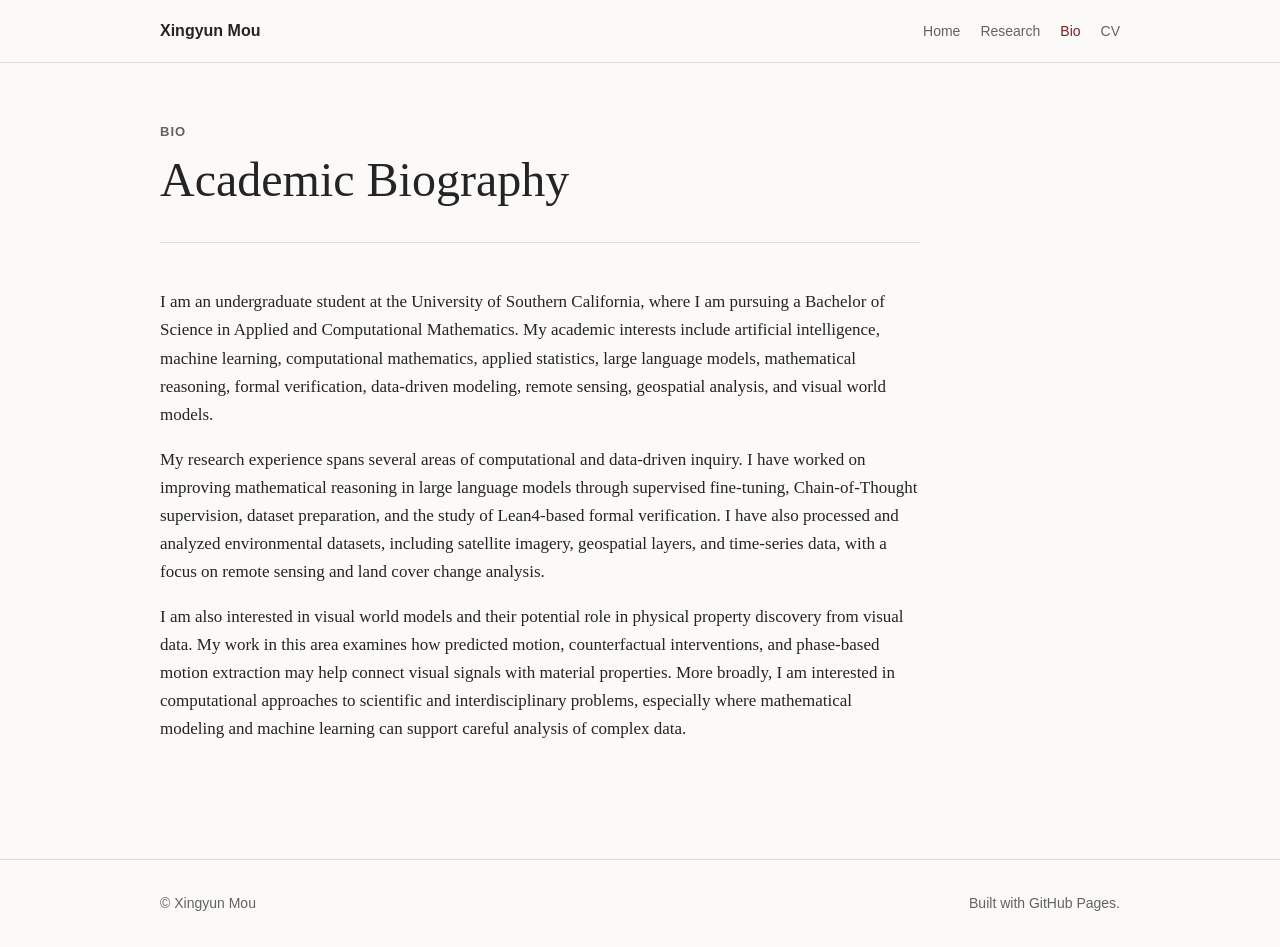
==== bio.html @ 6e36f280 "Update CV and remove writing section" ====
<!DOCTYPE html>
<html lang="en">
<head>
  <meta charset="utf-8">
  <meta name="viewport" content="width=device-width, initial-scale=1">
  <meta name="description" content="Academic biography for Xingyun Mou.">
  <title>Bio | Xingyun Mou</title>
  <link rel="stylesheet" href="assets/styles.css">
</head>
<body>
  <header class="site-header">
    <nav class="nav container" aria-label="Primary navigation">
      <a class="site-title" href="index.html">Xingyun Mou</a>
      <div class="nav-links">
        <a href="index.html">Home</a>
        <a href="research.html">Research</a>
        <a href="bio.html" aria-current="page">Bio</a>
        <a href="files/Xingyun_Mou_CV.pdf">CV</a>
      </div>
    </nav>
  </header>

  <main class="container page">
    <header class="page-header">
      <p class="eyebrow">Bio</p>
      <h1>Academic Biography</h1>
    </header>

    <section class="section-block prose">
      <p>
        I am an undergraduate student at the University of Southern California, where I am
        pursuing a Bachelor of Science in Applied and Computational Mathematics. My
        academic interests include artificial intelligence, machine learning,
        computational mathematics, applied statistics, large language models, mathematical
        reasoning, formal verification, data-driven modeling, remote sensing, geospatial
        analysis, and visual world models.
      </p>

      <p>
        My research experience spans several areas of computational and data-driven
        inquiry. I have worked on improving mathematical reasoning in large language
        models through supervised fine-tuning, Chain-of-Thought supervision, dataset
        preparation, and the study of Lean4-based formal verification. I have also
        processed and analyzed environmental datasets, including satellite imagery,
        geospatial layers, and time-series data, with a focus on remote sensing and land
        cover change analysis.
      </p>

      <p>
        I am also interested in visual world models and their potential role in physical
        property discovery from visual data. My work in this area examines how predicted
        motion, counterfactual interventions, and phase-based motion extraction may help
        connect visual signals with material properties. More broadly, I am interested in
        computational approaches to scientific and interdisciplinary problems, especially
        where mathematical modeling and machine learning can support careful analysis of
        complex data.
      </p>
    </section>
  </main>

  <footer class="site-footer">
    <div class="container">
      <p>&copy; Xingyun Mou</p>
      <p>Built with GitHub Pages.</p>
    </div>
  </footer>
</body>
</html>
---- assets/styles.css ----
:root {
  --background: #fbfaf8;
  --surface: #ffffff;
  --text: #242424;
  --muted: #626262;
  --border: #dedad2;
  --accent: #7a1f24;
  --accent-dark: #5f161b;
  --tag-bg: #f1eee8;
  --max-width: 960px;
}

* {
  box-sizing: border-box;
}

html {
  scroll-behavior: smooth;
}

body {
  margin: 0;
  background: var(--background);
  color: var(--text);
  font-family: Georgia, "Times New Roman", serif;
  font-size: 17px;
  line-height: 1.65;
}

a {
  color: var(--accent);
  text-decoration-thickness: 1px;
  text-underline-offset: 3px;
}

a:hover,
a:focus {
  color: var(--accent-dark);
}

.container {
  width: min(100% - 32px, var(--max-width));
  margin: 0 auto;
}

.site-header {
  background: rgba(251, 250, 248, 0.96);
  border-bottom: 1px solid var(--border);
}

.nav {
  display: flex;
  align-items: center;
  justify-content: space-between;
  gap: 24px;
  padding: 18px 0;
}

.site-title {
  color: var(--text);
  font-family: -apple-system, BlinkMacSystemFont, "Segoe UI", sans-serif;
  font-size: 16px;
  font-weight: 700;
  letter-spacing: 0;
  text-decoration: none;
  white-space: nowrap;
}

.nav-links {
  display: flex;
  flex-wrap: wrap;
  justify-content: flex-end;
  gap: 14px 20px;
  font-family: -apple-system, BlinkMacSystemFont, "Segoe UI", sans-serif;
  font-size: 14px;
}

.nav-links a {
  color: var(--muted);
  text-decoration: none;
}

.nav-links a:hover,
.nav-links a:focus,
.nav-links a[aria-current="page"] {
  color: var(--accent);
}

.profile-layout {
  display: grid;
  grid-template-columns: 250px minmax(0, 1fr);
  gap: 54px;
  padding: 72px 0 42px;
}

.profile-panel {
  display: flex;
  flex-direction: column;
  gap: 22px;
}

.portrait {
  display: grid;
  place-items: center;
  width: 100%;
  aspect-ratio: 1;
  margin: 0;
  overflow: hidden;
  border: 1px solid var(--border);
  border-radius: 4px;
  background:
    linear-gradient(135deg, rgba(122, 31, 36, 0.1), rgba(66, 102, 116, 0.12)),
    var(--surface);
}

.portrait img {
  width: 100%;
  height: 100%;
  object-fit: cover;
  color: var(--muted);
  font-family: -apple-system, BlinkMacSystemFont, "Segoe UI", sans-serif;
  font-size: 14px;
  text-align: center;
}

.contact-links,
.quick-links {
  display: flex;
  flex-wrap: wrap;
  gap: 10px 16px;
  font-family: -apple-system, BlinkMacSystemFont, "Segoe UI", sans-serif;
  font-size: 14px;
}

.contact-links {
  flex-direction: column;
  gap: 8px;
}

.contact-links a,
.quick-links a {
  width: fit-content;
}

.intro {
  max-width: 660px;
}

.eyebrow {
  margin: 0 0 8px;
  color: var(--muted);
  font-family: -apple-system, BlinkMacSystemFont, "Segoe UI", sans-serif;
  font-size: 13px;
  font-weight: 700;
  letter-spacing: 0.08em;
  text-transform: uppercase;
}

h1,
h2,
h3 {
  margin: 0;
  color: var(--text);
  line-height: 1.2;
}

h1 {
  font-size: clamp(34px, 6vw, 56px);
  font-weight: 500;
}

h2 {
  font-size: 24px;
  font-weight: 500;
}

.lead {
  margin: 18px 0 0;
  font-size: 22px;
  line-height: 1.45;
}

.institution {
  margin: 4px 0 24px;
  color: var(--muted);
  font-family: -apple-system, BlinkMacSystemFont, "Segoe UI", sans-serif;
  font-size: 16px;
}

.section-block {
  margin: 34px 0 52px;
  padding-top: 28px;
  border-top: 1px solid var(--border);
}

.section-block h2 {
  margin-bottom: 12px;
}

.page {
  padding: 58px 0 64px;
}

.page-header {
  max-width: 730px;
  margin-bottom: 34px;
}

.page-header h1 {
  font-size: clamp(32px, 5vw, 48px);
}

.page-header p:last-child {
  color: var(--muted);
}

.project-list {
  display: grid;
  gap: 24px;
}

.project {
  padding: 26px;
  background: var(--surface);
  border: 1px solid var(--border);
  border-radius: 6px;
}

.project-heading {
  margin-bottom: 14px;
}

.project-meta {
  margin: 8px 0 0;
  color: var(--muted);
  font-family: -apple-system, BlinkMacSystemFont, "Segoe UI", sans-serif;
  font-size: 14px;
}

.keywords {
  display: flex;
  flex-wrap: wrap;
  gap: 8px;
  margin: 20px 0 0;
  font-family: -apple-system, BlinkMacSystemFont, "Segoe UI", sans-serif;
  font-size: 13px;
}

.keywords span {
  padding: 4px 9px;
  background: var(--tag-bg);
  border: 1px solid var(--border);
  border-radius: 999px;
  color: #4b4b4b;
}

.project-link {
  margin: 18px 0 0;
  color: var(--muted);
  font-family: -apple-system, BlinkMacSystemFont, "Segoe UI", sans-serif;
  font-size: 14px;
}

.prose {
  max-width: 760px;
}

.site-footer {
  padding: 32px 0;
  border-top: 1px solid var(--border);
  color: var(--muted);
  font-family: -apple-system, BlinkMacSystemFont, "Segoe UI", sans-serif;
  font-size: 14px;
}

.site-footer .container {
  display: flex;
  align-items: center;
  justify-content: space-between;
  gap: 16px;
}

.site-footer p {
  margin: 0;
}

@media (max-width: 760px) {
  .nav {
    align-items: flex-start;
    flex-direction: column;
    gap: 12px;
  }

  .nav-links {
    justify-content: flex-start;
  }

  .profile-layout {
    grid-template-columns: 1fr;
    gap: 32px;
    padding-top: 46px;
  }

  .profile-panel {
    max-width: 280px;
  }

  .contact-links {
    flex-direction: row;
  }

  .project {
    padding: 20px;
  }

  .site-footer .container {
    align-items: flex-start;
    flex-direction: column;
    gap: 6px;
  }
}
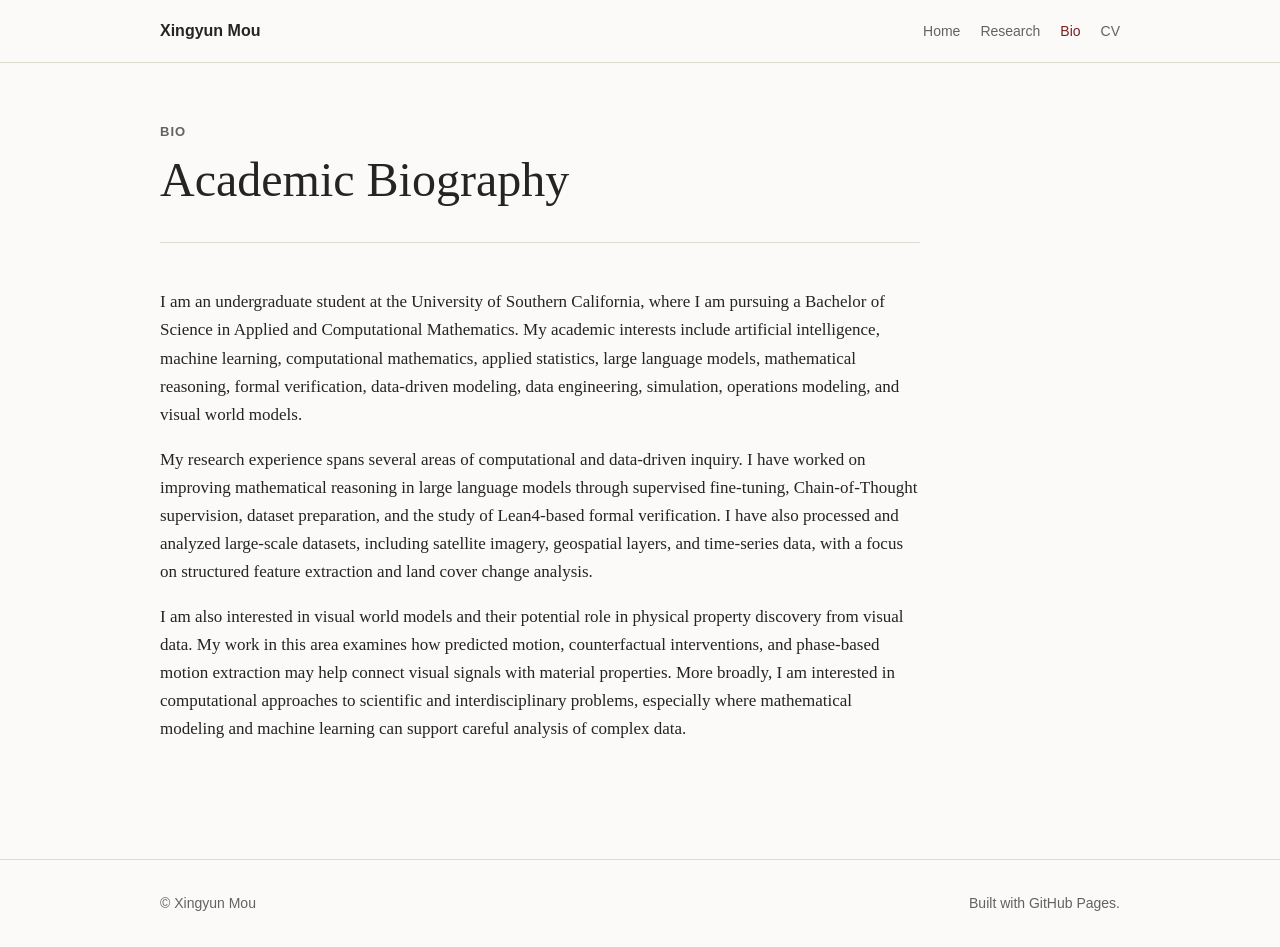
==== commit fe8700d6: "Update research experience and interests" ====
--- a/bio.html
+++ b/bio.html
@@ -32,8 +32,8 @@
         pursuing a Bachelor of Science in Applied and Computational Mathematics. My
         academic interests include artificial intelligence, machine learning,
         computational mathematics, applied statistics, large language models, mathematical
-        reasoning, formal verification, data-driven modeling, remote sensing, geospatial
-        analysis, and visual world models.
+        reasoning, formal verification, data-driven modeling, data engineering,
+        simulation, operations modeling, and visual world models.
       </p>
 
       <p>
@@ -41,9 +41,9 @@
         inquiry. I have worked on improving mathematical reasoning in large language
         models through supervised fine-tuning, Chain-of-Thought supervision, dataset
         preparation, and the study of Lean4-based formal verification. I have also
-        processed and analyzed environmental datasets, including satellite imagery,
-        geospatial layers, and time-series data, with a focus on remote sensing and land
-        cover change analysis.
+        processed and analyzed large-scale datasets, including satellite imagery,
+        geospatial layers, and time-series data, with a focus on structured feature
+        extraction and land cover change analysis.
       </p>
 
       <p>
--- a/assets/styles.css
+++ b/assets/styles.css
@@ -254,13 +254,6 @@
   color: #4b4b4b;
 }
 
-.project-link {
-  margin: 18px 0 0;
-  color: var(--muted);
-  font-family: -apple-system, BlinkMacSystemFont, "Segoe UI", sans-serif;
-  font-size: 14px;
-}
-
 .prose {
   max-width: 760px;
 }
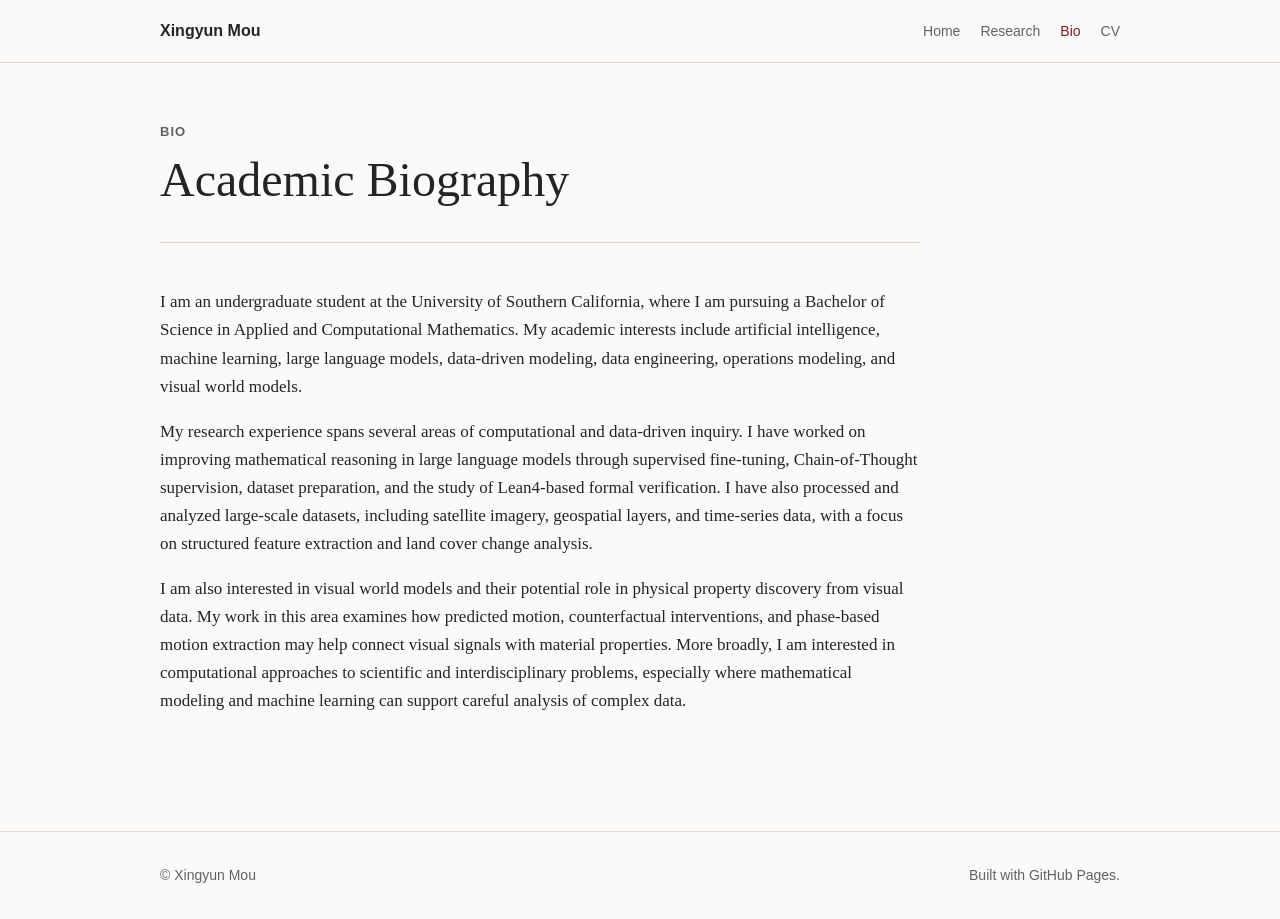
==== commit 9d55b96d: "Refine academic interests" ====
--- a/bio.html
+++ b/bio.html
@@ -30,10 +30,9 @@
       <p>
         I am an undergraduate student at the University of Southern California, where I am
         pursuing a Bachelor of Science in Applied and Computational Mathematics. My
-        academic interests include artificial intelligence, machine learning,
-        computational mathematics, applied statistics, large language models, mathematical
-        reasoning, formal verification, data-driven modeling, data engineering,
-        simulation, operations modeling, and visual world models.
+        academic interests include artificial intelligence, machine learning, large
+        language models, data-driven modeling, data engineering, operations modeling, and
+        visual world models.
       </p>
 
       <p>
--- a/assets/styles.css
+++ b/assets/styles.css
@@ -254,6 +254,12 @@
   color: #4b4b4b;
 }
 
+.project-link {
+  margin: 18px 0 0;
+  font-family: -apple-system, BlinkMacSystemFont, "Segoe UI", sans-serif;
+  font-size: 14px;
+}
+
 .prose {
   max-width: 760px;
 }
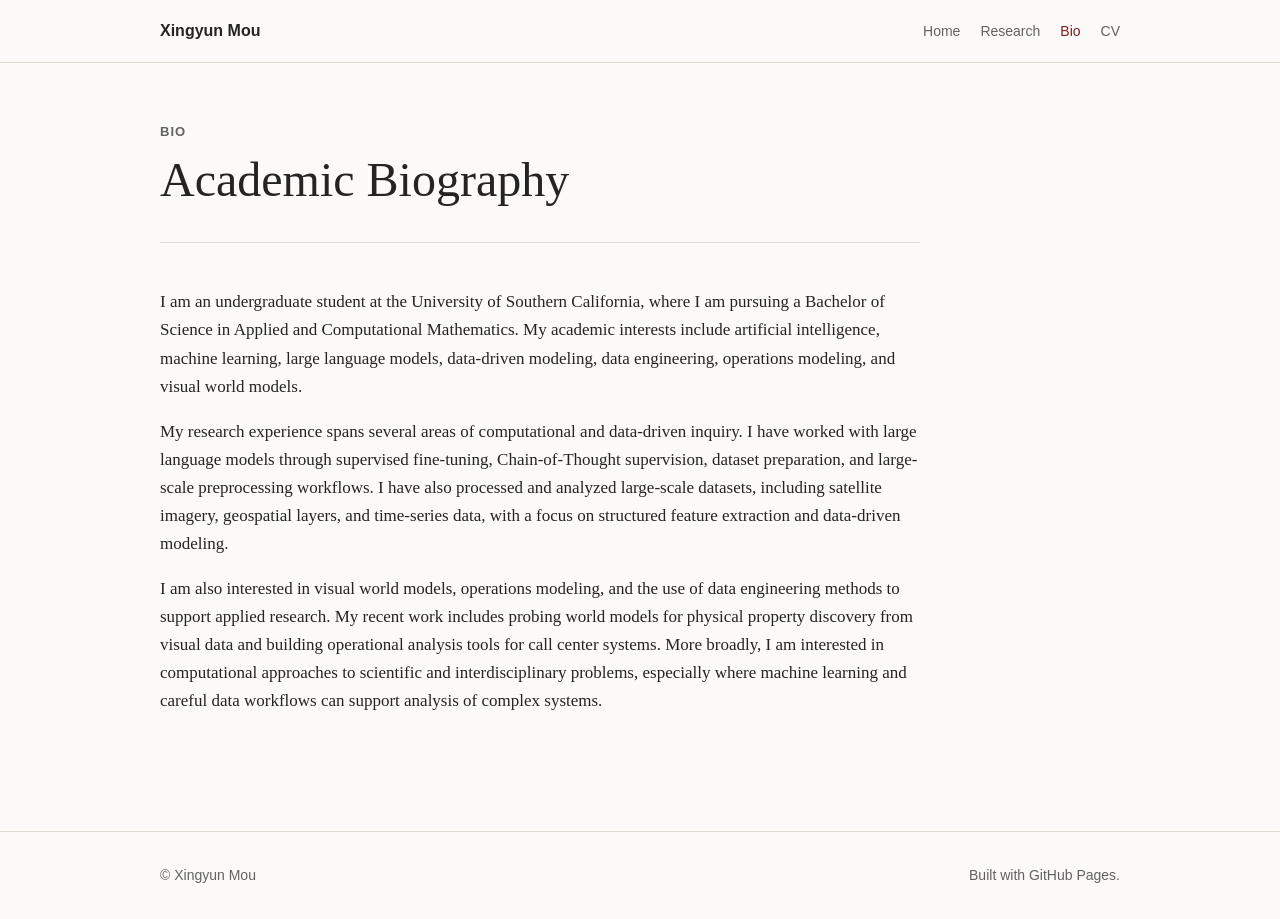
==== commit 63cef4e0: "Update academic biography interests" ====
--- a/bio.html
+++ b/bio.html
@@ -37,22 +37,21 @@
 
       <p>
         My research experience spans several areas of computational and data-driven
-        inquiry. I have worked on improving mathematical reasoning in large language
-        models through supervised fine-tuning, Chain-of-Thought supervision, dataset
-        preparation, and the study of Lean4-based formal verification. I have also
-        processed and analyzed large-scale datasets, including satellite imagery,
-        geospatial layers, and time-series data, with a focus on structured feature
-        extraction and land cover change analysis.
+        inquiry. I have worked with large language models through supervised fine-tuning,
+        Chain-of-Thought supervision, dataset preparation, and large-scale preprocessing
+        workflows. I have also processed and analyzed large-scale datasets, including
+        satellite imagery, geospatial layers, and time-series data, with a focus on
+        structured feature extraction and data-driven modeling.
       </p>
 
       <p>
-        I am also interested in visual world models and their potential role in physical
-        property discovery from visual data. My work in this area examines how predicted
-        motion, counterfactual interventions, and phase-based motion extraction may help
-        connect visual signals with material properties. More broadly, I am interested in
-        computational approaches to scientific and interdisciplinary problems, especially
-        where mathematical modeling and machine learning can support careful analysis of
-        complex data.
+        I am also interested in visual world models, operations modeling, and the use of
+        data engineering methods to support applied research. My recent work includes
+        probing world models for physical property discovery from visual data and building
+        operational analysis tools for call center systems. More broadly, I am interested
+        in computational approaches to scientific and interdisciplinary problems,
+        especially where machine learning and careful data workflows can support analysis
+        of complex systems.
       </p>
     </section>
   </main>
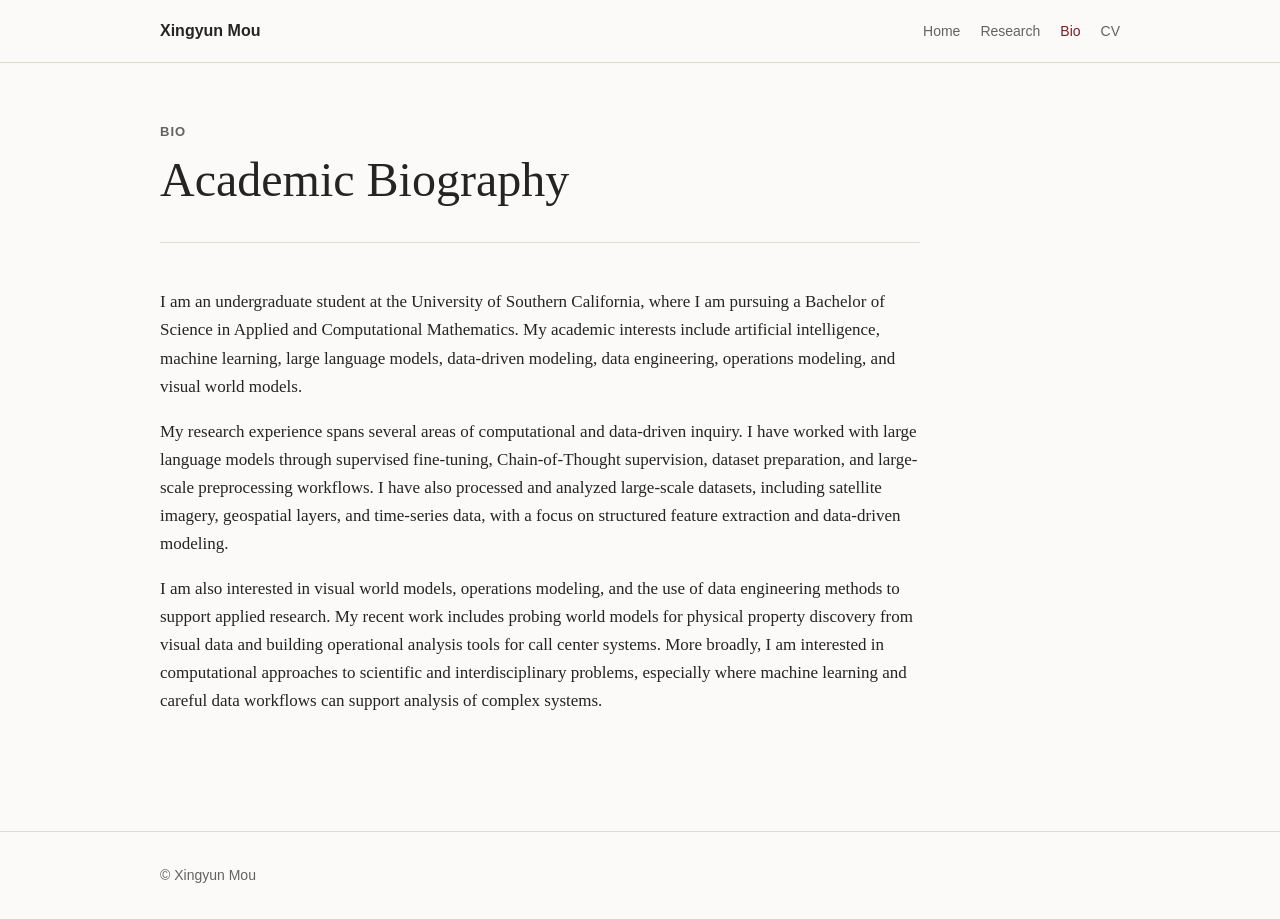
==== commit d63eb3aa: "Remove GitHub Pages footer text" ====
--- a/bio.html
+++ b/bio.html
@@ -59,7 +59,6 @@
   <footer class="site-footer">
     <div class="container">
       <p>&copy; Xingyun Mou</p>
-      <p>Built with GitHub Pages.</p>
     </div>
   </footer>
 </body>
--- a/assets/styles.css
+++ b/assets/styles.css
@@ -123,8 +123,7 @@
   text-align: center;
 }
 
-.contact-links,
-.quick-links {
+.contact-links {
   display: flex;
   flex-wrap: wrap;
   gap: 10px 16px;
@@ -134,12 +133,23 @@
 
 .contact-links {
   flex-direction: column;
-  gap: 8px;
-}
-
-.contact-links a,
-.quick-links a {
+  gap: 7px;
+}
+
+.contact-links a {
+  display: inline-flex;
+  align-items: center;
+  gap: 7px;
   width: fit-content;
+  line-height: 1.35;
+}
+
+.contact-icon {
+  display: inline-block;
+  width: 1em;
+  height: 1em;
+  flex: 0 0 1em;
+  fill: currentColor;
 }
 
 .intro {
@@ -273,10 +283,7 @@
 }
 
 .site-footer .container {
-  display: flex;
-  align-items: center;
-  justify-content: space-between;
-  gap: 16px;
+  display: block;
 }
 
 .site-footer p {
@@ -311,10 +318,4 @@
   .project {
     padding: 20px;
   }
-
-  .site-footer .container {
-    align-items: flex-start;
-    flex-direction: column;
-    gap: 6px;
-  }
-}
+}
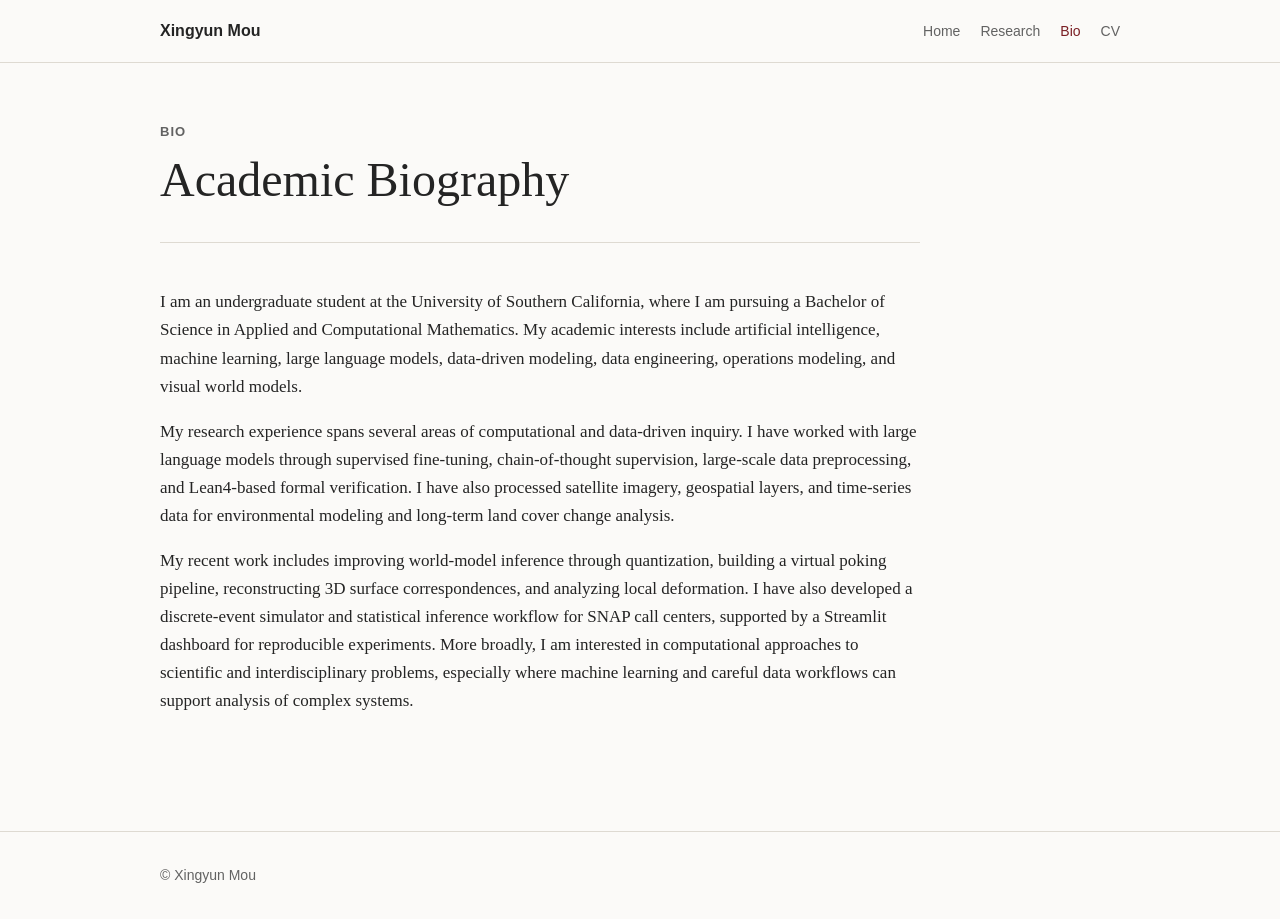
==== commit b80f537b: "Update CV and research experience" ====
--- a/bio.html
+++ b/bio.html
@@ -38,17 +38,18 @@
       <p>
         My research experience spans several areas of computational and data-driven
         inquiry. I have worked with large language models through supervised fine-tuning,
-        Chain-of-Thought supervision, dataset preparation, and large-scale preprocessing
-        workflows. I have also processed and analyzed large-scale datasets, including
-        satellite imagery, geospatial layers, and time-series data, with a focus on
-        structured feature extraction and data-driven modeling.
+        chain-of-thought supervision, large-scale data preprocessing, and Lean4-based
+        formal verification. I have also processed satellite imagery, geospatial layers,
+        and time-series data for environmental modeling and long-term land cover change
+        analysis.
       </p>
 
       <p>
-        I am also interested in visual world models, operations modeling, and the use of
-        data engineering methods to support applied research. My recent work includes
-        probing world models for physical property discovery from visual data and building
-        operational analysis tools for call center systems. More broadly, I am interested
+        My recent work includes improving world-model inference through quantization,
+        building a virtual poking pipeline, reconstructing 3D surface correspondences,
+        and analyzing local deformation. I have also developed a discrete-event simulator
+        and statistical inference workflow for SNAP call centers, supported by a
+        Streamlit dashboard for reproducible experiments. More broadly, I am interested
         in computational approaches to scientific and interdisciplinary problems,
         especially where machine learning and careful data workflows can support analysis
         of complex systems.
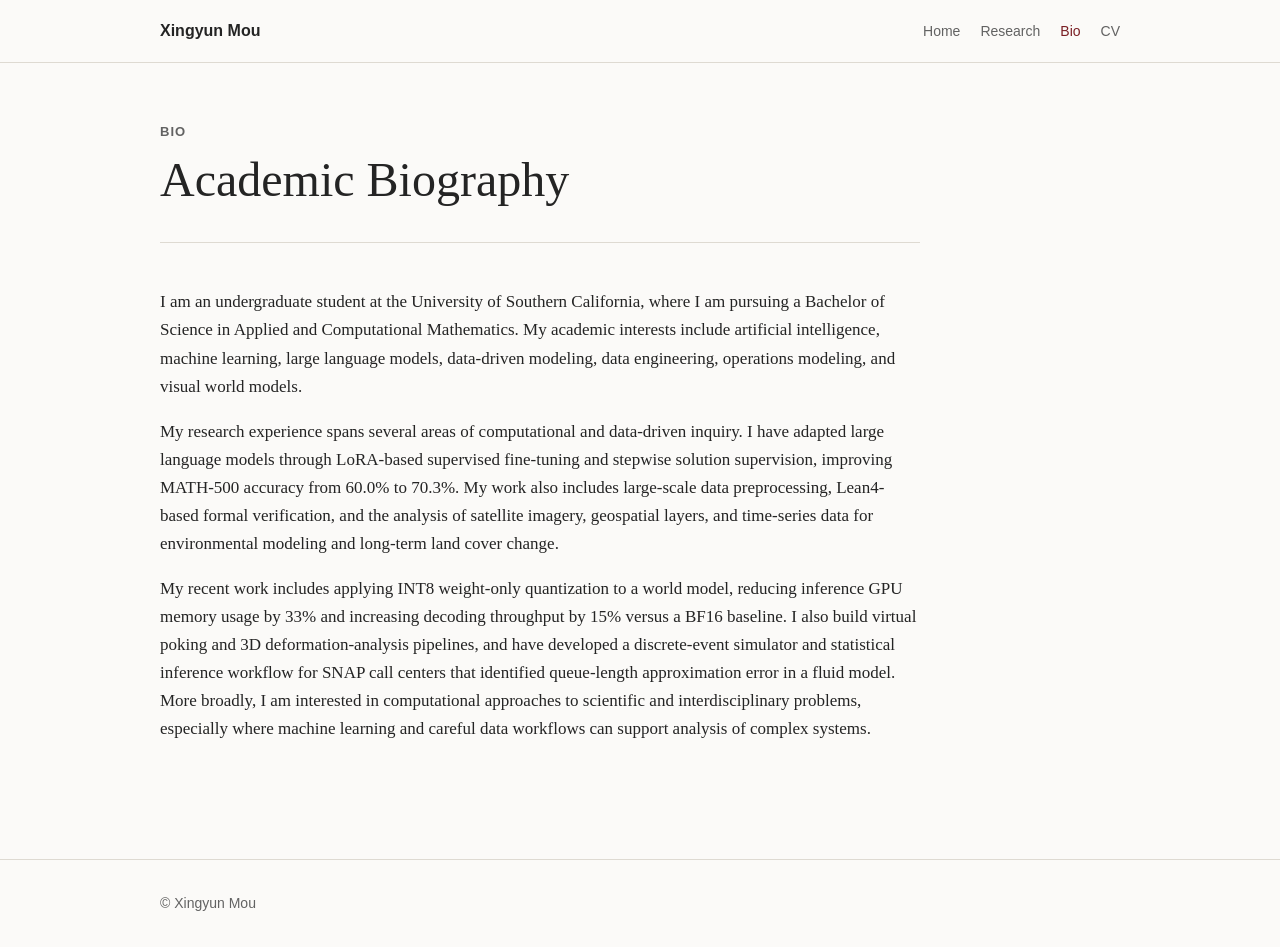
==== commit dd1517a7: "Polish research profile and update CV" ====
--- a/bio.html
+++ b/bio.html
@@ -37,22 +37,22 @@
 
       <p>
         My research experience spans several areas of computational and data-driven
-        inquiry. I have worked with large language models through supervised fine-tuning,
-        chain-of-thought supervision, large-scale data preprocessing, and Lean4-based
-        formal verification. I have also processed satellite imagery, geospatial layers,
-        and time-series data for environmental modeling and long-term land cover change
-        analysis.
+        inquiry. I have adapted large language models through LoRA-based supervised
+        fine-tuning and stepwise solution supervision, improving MATH-500 accuracy from
+        60.0% to 70.3%. My work also includes large-scale data preprocessing, Lean4-based
+        formal verification, and the analysis of satellite imagery, geospatial layers,
+        and time-series data for environmental modeling and long-term land cover change.
       </p>
 
       <p>
-        My recent work includes improving world-model inference through quantization,
-        building a virtual poking pipeline, reconstructing 3D surface correspondences,
-        and analyzing local deformation. I have also developed a discrete-event simulator
-        and statistical inference workflow for SNAP call centers, supported by a
-        Streamlit dashboard for reproducible experiments. More broadly, I am interested
-        in computational approaches to scientific and interdisciplinary problems,
-        especially where machine learning and careful data workflows can support analysis
-        of complex systems.
+        My recent work includes applying INT8 weight-only quantization to a world model,
+        reducing inference GPU memory usage by 33% and increasing decoding throughput by
+        15% versus a BF16 baseline. I also build virtual poking and 3D deformation-analysis
+        pipelines, and have developed a discrete-event simulator and statistical inference
+        workflow for SNAP call centers that identified queue-length approximation error in
+        a fluid model. More broadly, I am interested in computational approaches to
+        scientific and interdisciplinary problems, especially where machine learning and
+        careful data workflows can support analysis of complex systems.
       </p>
     </section>
   </main>
